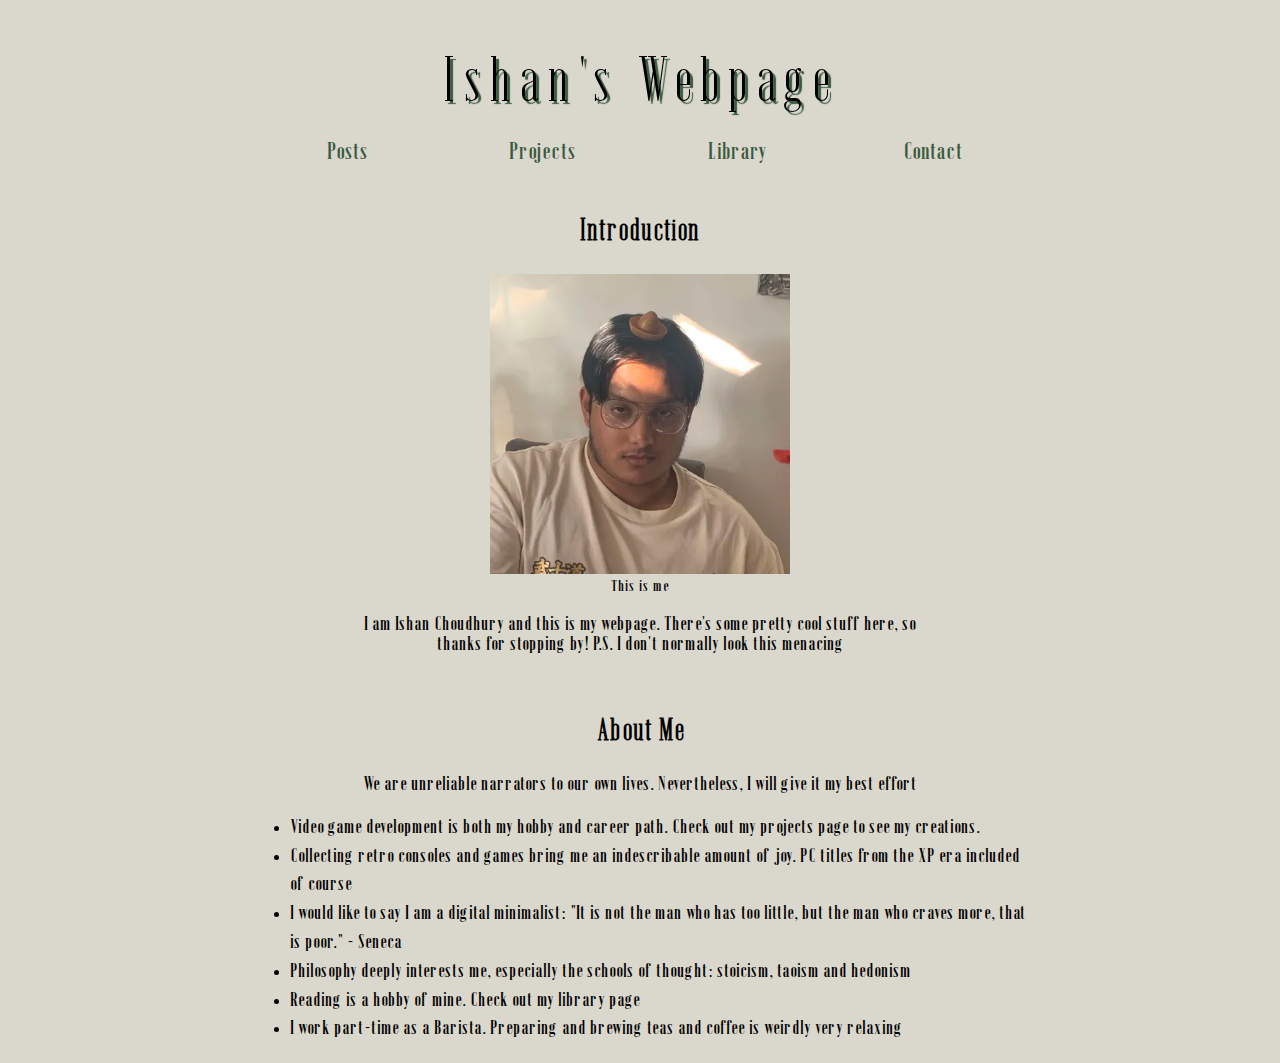
==== index.html @ 404c512b "Initial push of new repository" ====
<!DOCTYPE html>
<html lang="en">



<head>

    <meta charset="UTF-8">
    <title>Ishan's Webpage</title>
    <link rel="stylesheet" href="style.css">
    <link rel="icon" type="image/png" href="images/icon.png">

</head>



<body style="margin-left: 250px; margin-right: 250px;">

<a href="index.html"
   class="header"
   title="Return to the home page">
    Ishan's Webpage
</a>

<div class="navbar">
    <a href="posts.html"
       title="See my posts posts"
       class="navitem">
        Posts
    </a>

    <a href="projects.html"
       title="See my projects"
       class="navitem">
        Projects
    </a>

    <a href="library.html"
       title="See my book recommendations"
       class="navitem">
        Library
    </a>

    <a href="contact.html"
       title="See how to contact me"
       class="navitem">
        Contact
    </a>
</div>

<h2>Introduction</h2>

<a href="https://yt.artemislena.eu/watch?v=cMoNArvAxk4" target="_blank" title="What a fool you are. I'm a god! How can you kill a god? What a grand and intoxicating innocence. How could you be so naive?"><img id="portrait"
                                                                                                                                                                                                              src="images/portrait.png"
                                                                                                                                                                                                              alt="This is a picture of me, Ishan Choudhury"
                                                                                                                                                                                                              height="300"></a>

<p id="portrait-text">This is me</p>

<p class="reg-center" style="margin-top: 20px; padding-left: 100px; padding-right: 100px;">
    I am Ishan Choudhury and this is my webpage. There's some
    pretty cool stuff here, so thanks for stopping by! P.S. I don't
    normally look this menacing</p>

<h2 style="margin-top: 60px;">About Me</h2>

<p class="reg-center">We are unreliable narrators to our own lives. Nevertheless, I will give it my best effort</p>

<ul class="reg-center" style="line-height: 1.5; text-align: left;">
    <li>Video game development is both my hobby and career path. Check out my projects page to see my creations.</li>
    <li>Collecting retro consoles and games bring me an indescribable amount of joy. PC titles from the XP era included of course</li>
    <li>I would like to say I am a digital minimalist: "It is not the man who has too little, but the man who craves more, that is poor." - Seneca</li>
    <li>Philosophy deeply interests me, especially the schools of thought: stoicism, taoism and hedonism</li>
    <li>Reading is a hobby of mine. Check out my library page</li>
    <li>I work part-time as a Barista. Preparing and brewing teas and coffee is weirdly very relaxing</li>
</ul>

</body>



</html>
---- style.css ----
@font-face{
    src: url(fonts/Emberly-LightNarrow.ttf);
    font-family: EmberlyLightNarrow;
}
@font-face{
    src: url(fonts/Emberly-BoldNarrow.ttf);
    font-family: EmberlyBoldNarrow;
}



body {
    background-color: #DAD7CD;
    margin-left: 250px;
    margin-right: 250px;
}

.header{
    font-family: EmberlyLightNarrow, Verdana, Arial;
    font-size: 4em;
    letter-spacing: 10px;
    text-shadow: 3px 3px 1px #3A5A40;
    margin-top: 50px;
    text-align: center;
    display: block;
    clear: both;
}



.navbar{
    display: table;
    width: 100%;
    text-align: center;
    height: 8vh;
    table-layout: fixed;
}

.navitem {
    font-family: EmberlyBoldNarrow, Verdana, Arial;
    font-size: 1.5em;
    letter-spacing: 1px;
    color: #3A5A40;
    display: table-cell;
    vertical-align: middle;
}



h2{
    font-family: EmberlyLightNarrow, Verdana, Arial;
    font-size: 2em;
    letter-spacing: 2px;
    text-align: center;
}



#portrait{
    display: block;
    margin: 0 auto;
}

#portrait-text{
    font-family: EmberlyBoldNarrow, Verdana, Arial;
    font-size: 1em;
    letter-spacing: 1px;
    text-align: center;
    margin-top: 4px;
    display: block;
    clear: both;
}



.reg-center{
    font-family: EmberlyBoldNarrow, Verdana, Arial;
    font-size: 1.2em;
    letter-spacing: 1px;
    text-align: center;
    display: block;
    clear: both;
}

.reg{
    font-family: EmberlyBoldNarrow, Verdana, Arial;
    font-size: 1.2em;
    letter-spacing: 1px;
}

.reg-posts{
    font-family: Verdana, Arial;
    font-size: 0.8em;
}



a{
    color: black;
    text-decoration: none;
}

a:hover{
    color: darkseagreen;
}
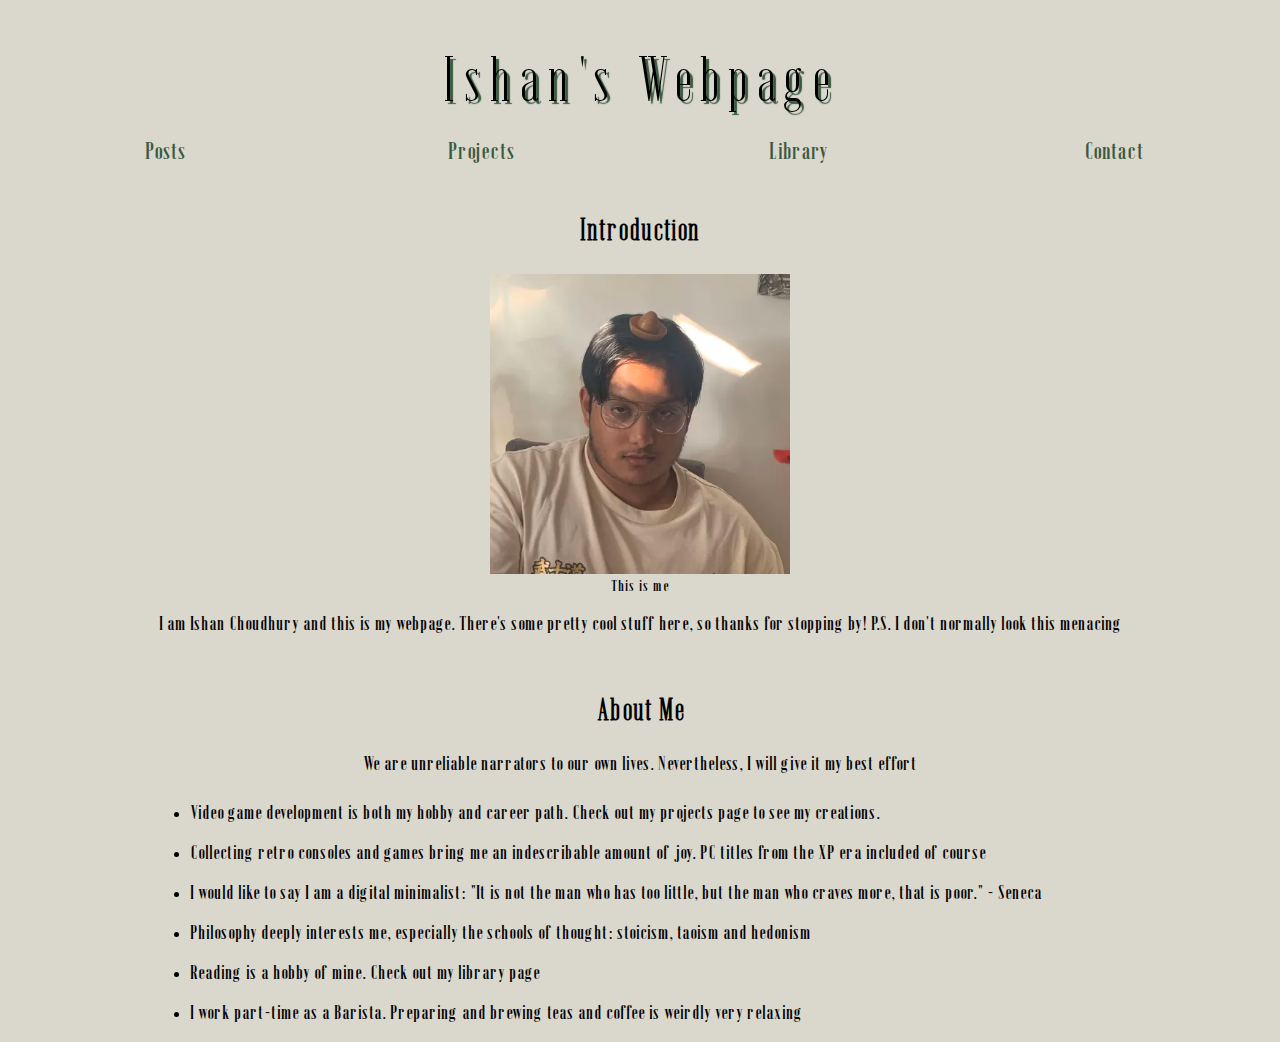
==== commit c8bcdfd1: "Updated Dynamic Lists, Updated Library" ====
--- a/index.html
+++ b/index.html
@@ -14,7 +14,6 @@
 
 
 
-<body style="margin-left: 250px; margin-right: 250px;">
 
 <a href="index.html"
    class="header"
@@ -50,14 +49,14 @@
 
 <h2>Introduction</h2>
 
-<a href="https://yt.artemislena.eu/watch?v=cMoNArvAxk4" target="_blank" title="What a fool you are. I'm a god! How can you kill a god? What a grand and intoxicating innocence. How could you be so naive?"><img id="portrait"
+<a href="https://invidious.nerdvpn.de/watch?v=C9xch8D--gc" target="_blank" title="What a fool you are. I'm a god! How can you kill a god? What a grand and intoxicating innocence. How could you be so naive?"><img id="portrait"
                                                                                                                                                                                                               src="images/portrait.png"
                                                                                                                                                                                                               alt="This is a picture of me, Ishan Choudhury"
                                                                                                                                                                                                               height="300"></a>
 
 <p id="portrait-text">This is me</p>
 
-<p class="reg-center" style="margin-top: 20px; padding-left: 100px; padding-right: 100px;">
+<p class="reg-center" style="margin-top: 20px;">
     I am Ishan Choudhury and this is my webpage. There's some
     pretty cool stuff here, so thanks for stopping by! P.S. I don't
     normally look this menacing</p>
@@ -66,14 +65,15 @@
 
 <p class="reg-center">We are unreliable narrators to our own lives. Nevertheless, I will give it my best effort</p>
 
-<ul class="reg-center" style="line-height: 1.5; text-align: left;">
-    <li>Video game development is both my hobby and career path. Check out my projects page to see my creations.</li>
-    <li>Collecting retro consoles and games bring me an indescribable amount of joy. PC titles from the XP era included of course</li>
-    <li>I would like to say I am a digital minimalist: "It is not the man who has too little, but the man who craves more, that is poor." - Seneca</li>
-    <li>Philosophy deeply interests me, especially the schools of thought: stoicism, taoism and hedonism</li>
-    <li>Reading is a hobby of mine. Check out my library page</li>
-    <li>I work part-time as a Barista. Preparing and brewing teas and coffee is weirdly very relaxing</li>
+<ul class="reg-lists">
+    <li style="width: 900px; margin: 10px 0;">Video game development is both my hobby and career path. Check out my projects page to see my creations.</li>
+    <li style="width: 900px; margin: 10px 0;">Collecting retro consoles and games bring me an indescribable amount of joy. PC titles from the XP era included of course</li>
+    <li style="width: 900px; margin: 10px 0;">I would like to say I am a digital minimalist: "It is not the man who has too little, but the man who craves more, that is poor." - Seneca</li>
+    <li style="width: 900px; margin: 10px 0;">Philosophy deeply interests me, especially the schools of thought: stoicism, taoism and hedonism</li>
+    <li style="width: 900px; margin: 10px 0;">Reading is a hobby of mine. Check out my library page</li>
+    <li style="width: 900px; margin: 10px 0;">I work part-time as a Barista. Preparing and brewing teas and coffee is weirdly very relaxing</li>
 </ul>
+
 
 </body>
 
--- a/style.css
+++ b/style.css
@@ -11,8 +11,6 @@
 
 body {
     background-color: #DAD7CD;
-    margin-left: 250px;
-    margin-right: 250px;
 }
 
 .header{
@@ -88,6 +86,20 @@
     letter-spacing: 1px;
 }
 
+.reg-lists{
+    font-family: EmberlyBoldNarrow, Verdana, Arial;
+    font-size: 1.2em;
+    letter-spacing: 1px;
+    display: flex; 
+    flex-direction: column; 
+    justify-content: center; 
+    align-items: center; 
+    margin: 0; 
+    padding: 0; 
+    text-align: left;
+    /* Use this style for list elements: style="width: 900px; margin: 10px 0;" */
+}
+
 .reg-posts{
     font-family: Verdana, Arial;
     font-size: 0.8em;
